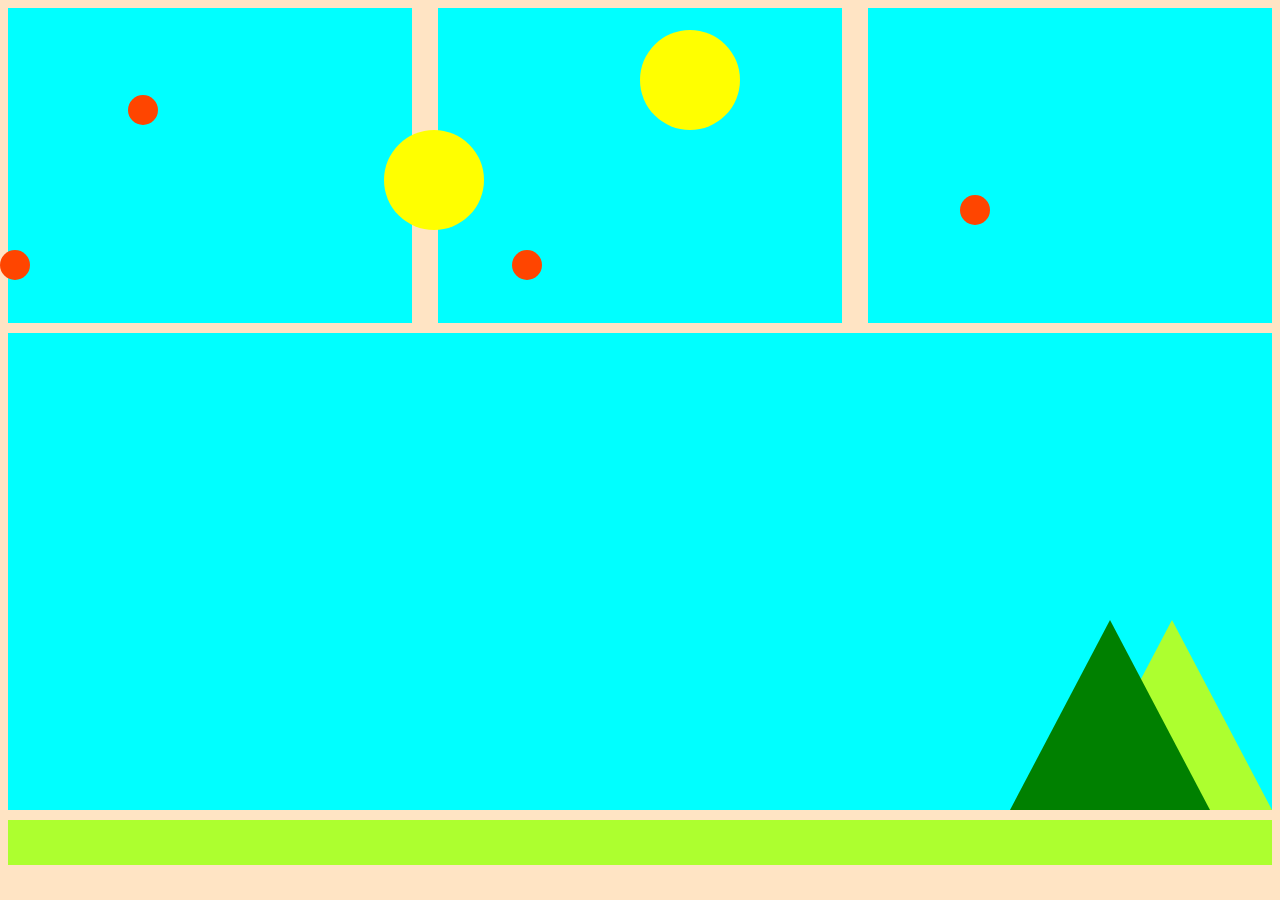
==== docs/index.html @ 37979519 "Index File created" ====
<!DOCTYPE html>
<html lang="en">
<head>
    <meta charset="UTF-8">
    <meta http-equiv="X-UA-Compatible" content="IE=edge">
    <meta name="viewport" content="width=device-width, initial-scale=1.0">
    <title>Document</title>
    <link rel="stylesheet" href="picasso.css">
</head>
<body class="container">
    <!--Sky-->
    <span id="sky">
        <div class="blue box"></div>
        <div class="blue box"></div>
        <div class="blue box"></div>
    </span>

    <!--Main-->
    <span class="blue" id="main">
        <div class="triangle" id="yellow">
            <span class="num" id="three">10</span>
        </div>
        <div class="triangle" id="green"></div>
      
    </span>

    <!--Grass-->
    <span class="green" id="grass">

    </span>

    <!--Circles-->
    <div class="circle yellow" id="uno"></div>
    <div class="circle yellow" id="dos"></div>
    <div class="circle red" id="tres"></div>
    <div class="circle red" id="four"></div>
    <div class="circle red" id="five"></div>
    <div class="circle red" id="six"></div>

    <!--Secrete-->
    <span class="num" id="dos">40</span>
    <span class="num" id="uno">19</span>

    
</body>
</html>
---- docs/picasso.css ----
/*Here we draw the background*/
body{
    display: flex;
    flex-flow: column wrap;
    background-color: bisque;
    gap: 10px;
}
span{
    width: 100%;
}

/*Here we divide the sky*/
#sky{
    height: 35vh;
    display: flex;
    /*----direction-wrap--- */
    flex-flow: row wrap;
    gap: 5px;
    justify-content:space-between;
    
}
div.box{
    width: 32%;
    height: 100%;
}

/*Main or middle part of the background*/
#main{
    height: 53vh;
    display: flex;
    flex-flow: row-reverse wrap-reverse;
}
/*Triangles*/
.triangle {
    width: 0; 
    height: 0; 
    border-left: 100px solid transparent;;
    border-right: 100px solid transparent;
  }
#green{
    border-bottom: 190px solid green;
    position: absolute;
    right: 70px;
    z-index: 2;
    
}
/*Uncover the combination*/
.triangle#green:hover{
    right: 170px;
    transition-duration: 5s;
}
#yellow{
    border-bottom: 190px solid greenyellow;
}

/*Grass----*/
#grass{
    height: 5vh;
    background-color: greenyellow;
}

/*Circles*/
.circle{
    border-radius: 100%;
    height: 30px;
    width: 30px;
    z-index: 2;
}
#uno{
    width: 100px;
    height: 100px;
    position: absolute;
    top: 30px;left: 50%;
}
#dos{
    width: 100px;
    height: 100px;
    position: absolute;
    top: 130px;left: 30%;
}
#tres{
    position: absolute;
    top: 95px;left: 10%;
}
#four{
    position: absolute;
    top: 195px;left: 75%;
}
#five{
    position: absolute;
    top: 250px;left: 40%;
}
#six{
    position: absolute;
    top: 250px;left: 0%;
}


/*Colors*/
.blue{
    background-color: aqua;
}
.yellow{
    background-color: yellow;
}
.red{
    background-color: orangered;
}

/*numeros*/
span.num{
    display: flex;
    flex-direction: column;
    align-items: center;
    font-size: larger;
    z-index: 1;
}
div#dos:hover{
    position: absolute;
    top: 160px;left: 30%;
    transition-duration: 5s;
}
div#uno:hover{
    position: absolute;
    top: 60px;left: 50%;
    transition-duration: 5s;
}
#three{
    width: 100px;
    position: relative;
    top: 100px;right: 120px;
    z-index: 1;
}
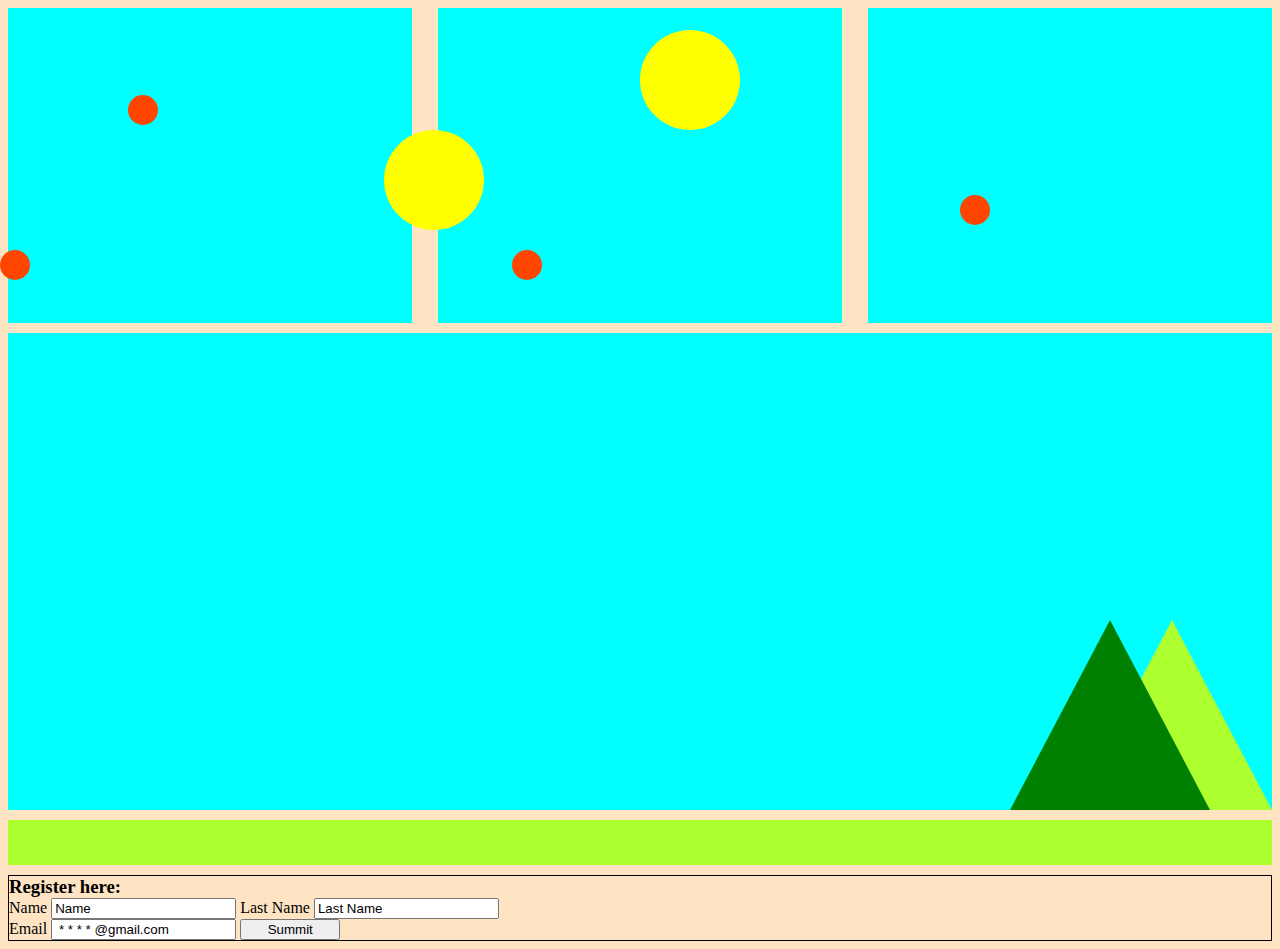
==== commit 79fd49b9: "Add forms" ====
--- a/docs/index.html
+++ b/docs/index.html
@@ -40,6 +40,21 @@
     <!--Secrete-->
     <span class="num" id="dos">40</span>
     <span class="num" id="uno">19</span>
+    <!--Form-->
+    <form action="_blank" class="container">
+        <h3>Register here:</h3>
+        <div class="container">
+            <label for="text">Name</label>
+            <input type="text" name="name" value="Name">
+            <label for="text">Last Name</label>
+            <input type="text" name="last-name" value="Last Name" id="">
+        </div>
+        <div class="container">
+        <label for="text">Email</label>
+        <input type="text" name="email" value=" * * * * @gmail.com ">
+        <button>Summit</button>
+        </div>
+    </form>
 
     
 </body>
--- a/docs/picasso.css
+++ b/docs/picasso.css
@@ -1,17 +1,29 @@
+/*Table of Content
+1.-Background
+2.-Sky
+3.-Main/Middle section
+4.-Grass
+5.-Triangles
+6.-Circles
+7.- Colors
+8.- Numeros
+9.- Forms
+*/
 /*Here we draw the background*/
 body{
     display: flex;
+    /*shorthand-direction-wrap*/
     flex-flow: column wrap;
     background-color: bisque;
-    gap: 10px;
+    gap: 10px;/*uno --*/
 }
 span{
-    width: 100%;
+    width: 100%;/*dos---*/
 }
 
 /*Here we divide the sky*/
 #sky{
-    height: 35vh;
+    height: 35vh;/*tres*/
     display: flex;
     /*----direction-wrap--- */
     flex-flow: row wrap;
@@ -20,12 +32,14 @@
     
 }
 div.box{
+    /*percentage of its parent*/
     width: 32%;
     height: 100%;
 }
 
 /*Main or middle part of the background*/
 #main{
+    /*the viewport height*/
     height: 53vh;
     display: flex;
     flex-flow: row-reverse wrap-reverse;
@@ -33,7 +47,7 @@
 /*Triangles*/
 .triangle {
     width: 0; 
-    height: 0; 
+    height: 0;/*width--type-----color*/
     border-left: 100px solid transparent;;
     border-right: 100px solid transparent;
   }
@@ -41,10 +55,11 @@
     border-bottom: 190px solid green;
     position: absolute;
     right: 70px;
+    /*the triangles go between the background and the circles*/
     z-index: 2;
     
 }
-/*Uncover the combination*/
+/*Uncover the combination-for website project*/
 .triangle#green:hover{
     right: 170px;
     transition-duration: 5s;
@@ -130,4 +145,16 @@
     position: relative;
     top: 100px;right: 120px;
     z-index: 1;
-}+}
+/*formas*/
+form.container{
+    display: flex;
+    flex-direction: column;
+    border: 1px solid black;
+}
+h3{
+    margin: 0;
+}
+button{
+    width: 100px;
+}
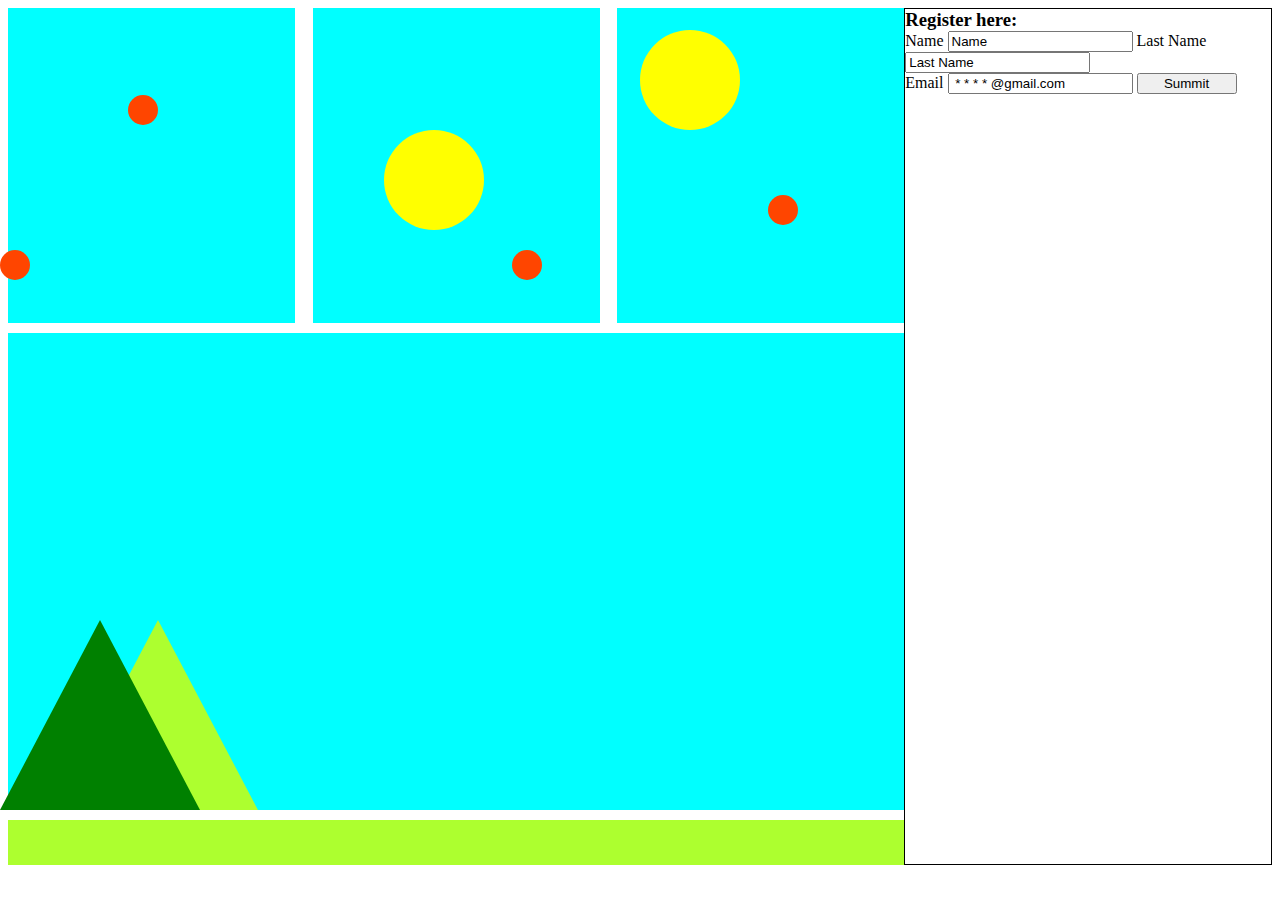
==== commit 7c70fec8: "Add media queries" ====
--- a/docs/index.html
+++ b/docs/index.html
@@ -9,9 +9,10 @@
 </head>
 <body class="container">
     <!--Sky-->
+    <div id="container">
     <span id="sky">
         <div class="blue box"></div>
-        <div class="blue box"></div>
+        <div class="blue box" id="middle"></div>
         <div class="blue box"></div>
     </span>
 
@@ -40,8 +41,9 @@
     <!--Secrete-->
     <span class="num" id="dos">40</span>
     <span class="num" id="uno">19</span>
+    </div>
     <!--Form-->
-    <form action="_blank" class="container">
+    <form action="https://pedro-perez-personal-website.github.io/personal-website/" class="container">
         <h3>Register here:</h3>
         <div class="container">
             <label for="text">Name</label>
--- a/docs/picasso.css
+++ b/docs/picasso.css
@@ -8,13 +8,17 @@
 7.- Colors
 8.- Numeros
 9.- Forms
+10.-Media Queries
 */
 /*Here we draw the background*/
 body{
     display: flex;
+}
+#container{
+    display: flex;
     /*shorthand-direction-wrap*/
-    flex-flow: column wrap;
-    background-color: bisque;
+    flex-flow: row wrap;
+    width: 95%;
     gap: 10px;/*uno --*/
 }
 span{
@@ -42,7 +46,7 @@
     /*the viewport height*/
     height: 53vh;
     display: flex;
-    flex-flow: row-reverse wrap-reverse;
+    flex-flow: row wrap-reverse;
 }
 /*Triangles*/
 .triangle {
@@ -50,22 +54,17 @@
     height: 0;/*width--type-----color*/
     border-left: 100px solid transparent;;
     border-right: 100px solid transparent;
-  }
+}
 #green{
     border-bottom: 190px solid green;
-    position: absolute;
-    right: 70px;
-    /*the triangles go between the background and the circles*/
-    z-index: 2;
-    
-}
-/*Uncover the combination-for website project*/
-.triangle#green:hover{
-    right: 170px;
-    transition-duration: 5s;
-}
+    position: relative;
+    left: 0;
+}
+
 #yellow{
     border-bottom: 190px solid greenyellow;
+    position: relative;
+    left: 50px;
 }
 
 /*Grass----*/
@@ -99,7 +98,7 @@
 }
 #four{
     position: absolute;
-    top: 195px;left: 75%;
+    top: 195px;left: 60%;
 }
 #five{
     position: absolute;
@@ -130,16 +129,7 @@
     font-size: larger;
     z-index: 1;
 }
-div#dos:hover{
-    position: absolute;
-    top: 160px;left: 30%;
-    transition-duration: 5s;
-}
-div#uno:hover{
-    position: absolute;
-    top: 60px;left: 50%;
-    transition-duration: 5s;
-}
+
 #three{
     width: 100px;
     position: relative;
@@ -151,6 +141,7 @@
     display: flex;
     flex-direction: column;
     border: 1px solid black;
+
 }
 h3{
     margin: 0;
@@ -158,3 +149,64 @@
 button{
     width: 100px;
 }
+
+/*10.-Media Queries*/
+/**/
+@media only screen and (min-width:1025px) {
+/*Uncover the combination-for website project*/
+    #green{
+        border-bottom: 190px solid green;
+        position: absolute;
+        /*the triangles go between the background and the circles*/
+        z-index: 2;
+        
+    }
+    .triangle#green:hover{
+        left: 100px;
+        transition-duration: 5s;
+    }
+    div#dos:hover{
+        position: absolute;
+        top: 160px;left: 30%;
+        transition-duration: 5s;
+    }
+    div#uno:hover{
+        position: absolute;
+        top: 60px;left: 50%;
+        transition-duration: 5s;
+    }
+    #main{
+        flex-flow: row wrap-reverse;
+    }
+}
+
+@media only screen and (max-width:1024px) {
+    body{
+        flex-flow: column wrap;
+    }
+    #container{
+        width: 100%;
+    }
+    span.num{
+        display: none;
+    }
+}
+/*Phone view*/
+@media only screen and (max-width:480px){
+    #sky{
+        height: 60px;
+    }
+    #uno,#dos{
+        width: 50px;
+        height: 50px;
+
+    }
+    .circle{
+        width: 15px;
+        height: 15px;
+    }
+    #green{
+        display: none;
+    }
+    
+}